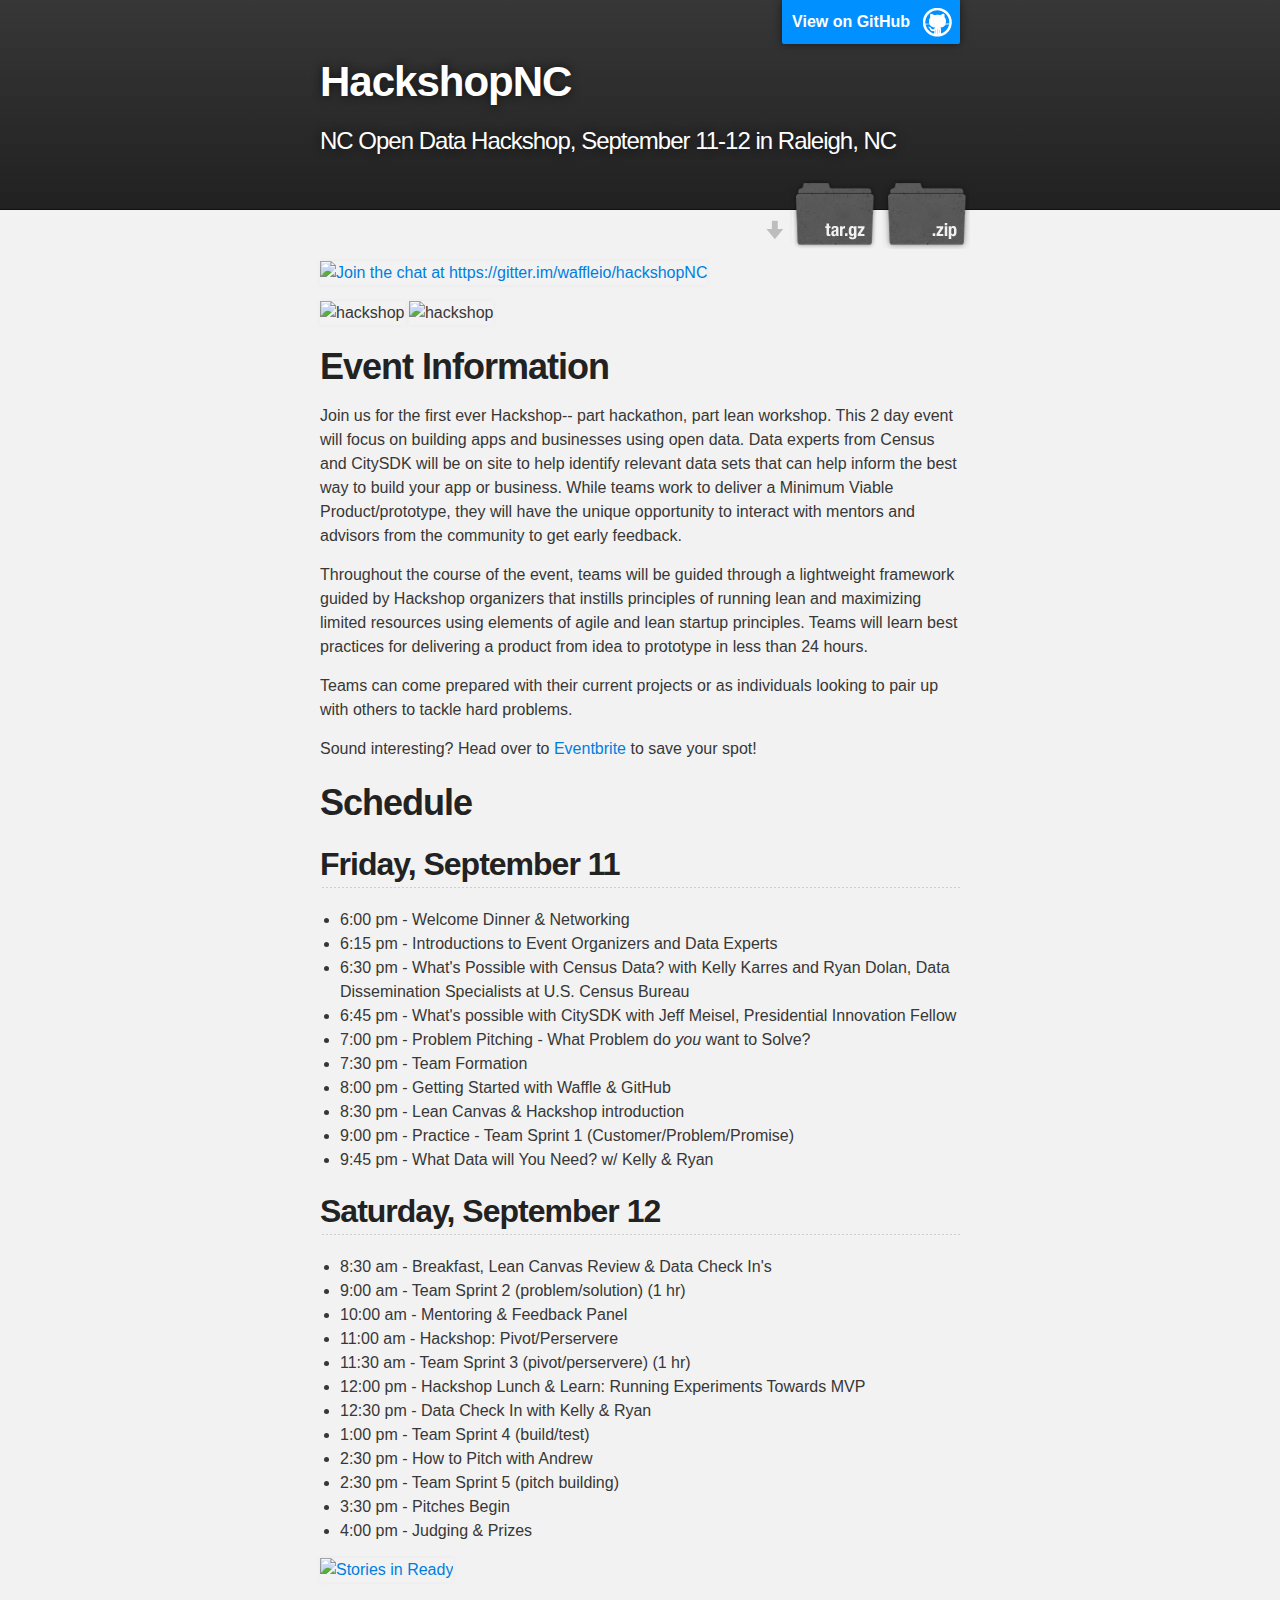
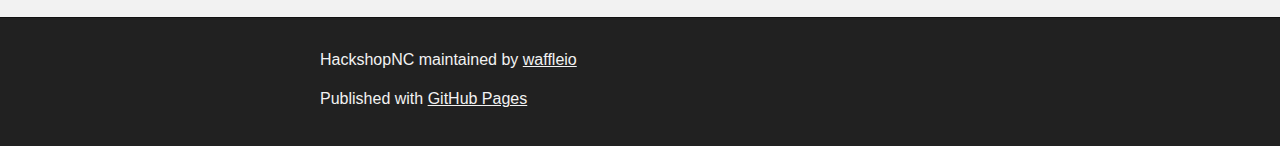
==== index.html @ d8700c45 "Create gh-pages branch via GitHub" ====
<!DOCTYPE html>
<html>

  <head>
    <meta charset='utf-8'>
    <meta http-equiv="X-UA-Compatible" content="chrome=1">
    <meta name="description" content="HackshopNC : NC Open Data Hackshop, September 11-12 in Raleigh, NC">

    <link rel="stylesheet" type="text/css" media="screen" href="stylesheets/stylesheet.css">

    <title>HackshopNC</title>
  </head>

  <body>

    <!-- HEADER -->
    <div id="header_wrap" class="outer">
        <header class="inner">
          <a id="forkme_banner" href="https://github.com/waffleio/hackshopNC">View on GitHub</a>

          <h1 id="project_title">HackshopNC</h1>
          <h2 id="project_tagline">NC Open Data Hackshop, September 11-12 in Raleigh, NC</h2>

            <section id="downloads">
              <a class="zip_download_link" href="https://github.com/waffleio/hackshopNC/zipball/master">Download this project as a .zip file</a>
              <a class="tar_download_link" href="https://github.com/waffleio/hackshopNC/tarball/master">Download this project as a tar.gz file</a>
            </section>
        </header>
    </div>

    <!-- MAIN CONTENT -->
    <div id="main_content_wrap" class="outer">
      <section id="main_content" class="inner">
        <p><a href="https://gitter.im/waffleio/hackshopNC?utm_source=badge&amp;utm_medium=badge&amp;utm_campaign=pr-badge&amp;utm_content=badge"><img src="https://badges.gitter.im/Join%20Chat.svg" alt="Join the chat at https://gitter.im/waffleio/hackshopNC"></a></p>

<p><img width="600" alt="hackshop" src="https://cloud.githubusercontent.com/assets/100216/9801425/fe527632-57e0-11e5-989d-dee3c6112881.png">
<img width="650" alt="hackshop" src="https://cloud.githubusercontent.com/assets/100216/9801337/75e35816-57e0-11e5-8cab-3d2ef3a8f750.png"></p>

<h1>
<a id="event-information" class="anchor" href="#event-information" aria-hidden="true"><span class="octicon octicon-link"></span></a>Event Information</h1>

<p>Join us for the first ever Hackshop-- part hackathon, part lean workshop. This 2 day event will focus on building apps and businesses using open data. Data experts from Census and CitySDK will be on site to help identify relevant data sets that can help inform the best way to build your app or business. While teams work to deliver a Minimum Viable Product/prototype, they will have the unique opportunity to interact with mentors and advisors from the community to get early feedback.</p>

<p>Throughout the course of the event, teams will be guided through a lightweight framework guided by Hackshop organizers that instills principles of running lean and maximizing limited resources using elements of agile and lean startup principles. Teams will learn best practices for delivering a product from idea to prototype in less than 24 hours.</p>

<p>Teams can come prepared with their current projects or as individuals looking to pair up with others to tackle hard problems.</p>

<p>Sound interesting? Head over to <a href="http://opendatahackshop.eventbrite.com">Eventbrite</a> to save your spot!</p>

<h1>
<a id="schedule" class="anchor" href="#schedule" aria-hidden="true"><span class="octicon octicon-link"></span></a>Schedule</h1>

<h2>
<a id="friday-september-11" class="anchor" href="#friday-september-11" aria-hidden="true"><span class="octicon octicon-link"></span></a>Friday, September 11</h2>

<ul>
<li>6:00 pm - Welcome Dinner &amp; Networking </li>
<li>6:15 pm - Introductions to Event Organizers and Data Experts </li>
<li>6:30 pm - What's Possible with Census Data? with Kelly Karres and Ryan Dolan, Data Dissemination Specialists at U.S. Census Bureau</li>
<li>6:45 pm - What's possible with CitySDK with Jeff Meisel, Presidential Innovation Fellow </li>
<li>7:00 pm - Problem Pitching - What Problem do <em>you</em> want to Solve? </li>
<li>7:30 pm - Team Formation </li>
<li>8:00 pm - Getting Started with Waffle &amp; GitHub </li>
<li>8:30 pm - Lean Canvas &amp; Hackshop introduction</li>
<li>9:00 pm - Practice - Team Sprint 1 (Customer/Problem/Promise) </li>
<li>9:45 pm - What Data will You Need? w/ Kelly &amp; Ryan</li>
</ul>

<h2>
<a id="saturday-september-12" class="anchor" href="#saturday-september-12" aria-hidden="true"><span class="octicon octicon-link"></span></a>Saturday, September 12</h2>

<ul>
<li>8:30 am - Breakfast, Lean Canvas Review &amp; Data Check In's</li>
<li>9:00 am - Team Sprint 2 (problem/solution) (1 hr) </li>
<li>10:00 am - Mentoring &amp; Feedback Panel</li>
<li>11:00 am - Hackshop: Pivot/Perservere</li>
<li>11:30 am - Team Sprint 3 (pivot/perservere) (1 hr)</li>
<li>12:00 pm - Hackshop Lunch &amp; Learn: Running Experiments Towards MVP</li>
<li>12:30 pm - Data Check In with Kelly &amp; Ryan</li>
<li>1:00 pm - Team Sprint 4 (build/test)<br>
</li>
<li>2:30 pm - How to Pitch with Andrew</li>
<li>2:30 pm - Team Sprint 5 (pitch building)</li>
<li>3:30 pm - Pitches Begin </li>
<li>4:00 pm - Judging &amp; Prizes </li>
</ul>

<p><a href="https://waffle.io/waffleio/hackshopNC"><img src="https://badge.waffle.io/waffleio/hackshopNC.png?label=ready&amp;title=Ready" alt="Stories in Ready"></a></p>
      </section>
    </div>

    <!-- FOOTER  -->
    <div id="footer_wrap" class="outer">
      <footer class="inner">
        <p class="copyright">HackshopNC maintained by <a href="https://github.com/waffleio">waffleio</a></p>
        <p>Published with <a href="https://pages.github.com">GitHub Pages</a></p>
      </footer>
    </div>

              <script type="text/javascript">
            var gaJsHost = (("https:" == document.location.protocol) ? "https://ssl." : "http://www.");
            document.write(unescape("%3Cscript src='" + gaJsHost + "google-analytics.com/ga.js' type='text/javascript'%3E%3C/script%3E"));
          </script>
          <script type="text/javascript">
            try {
              var pageTracker = _gat._getTracker("UA-67361593-1");
            pageTracker._trackPageview();
            } catch(err) {}
          </script>


  </body>
</html>
---- stylesheets/stylesheet.css ----
/*******************************************************************************
Slate Theme for GitHub Pages
by Jason Costello, @jsncostello
*******************************************************************************/

@import url(github-light.css);

/*******************************************************************************
MeyerWeb Reset
*******************************************************************************/

html, body, div, span, applet, object, iframe,
h1, h2, h3, h4, h5, h6, p, blockquote, pre,
a, abbr, acronym, address, big, cite, code,
del, dfn, em, img, ins, kbd, q, s, samp,
small, strike, strong, sub, sup, tt, var,
b, u, i, center,
dl, dt, dd, ol, ul, li,
fieldset, form, label, legend,
table, caption, tbody, tfoot, thead, tr, th, td,
article, aside, canvas, details, embed,
figure, figcaption, footer, header, hgroup,
menu, nav, output, ruby, section, summary,
time, mark, audio, video {
  margin: 0;
  padding: 0;
  border: 0;
  font: inherit;
  vertical-align: baseline;
}

/* HTML5 display-role reset for older browsers */
article, aside, details, figcaption, figure,
footer, header, hgroup, menu, nav, section {
  display: block;
}

ol, ul {
  list-style: none;
}

table {
  border-collapse: collapse;
  border-spacing: 0;
}

/*******************************************************************************
Theme Styles
*******************************************************************************/

body {
  box-sizing: border-box;
  color:#373737;
  background: #212121;
  font-size: 16px;
  font-family: 'Myriad Pro', Calibri, Helvetica, Arial, sans-serif;
  line-height: 1.5;
  -webkit-font-smoothing: antialiased;
}

h1, h2, h3, h4, h5, h6 {
  margin: 10px 0;
  font-weight: 700;
  color:#222222;
  font-family: 'Lucida Grande', 'Calibri', Helvetica, Arial, sans-serif;
  letter-spacing: -1px;
}

h1 {
  font-size: 36px;
  font-weight: 700;
}

h2 {
  padding-bottom: 10px;
  font-size: 32px;
  background: url('../images/bg_hr.png') repeat-x bottom;
}

h3 {
  font-size: 24px;
}

h4 {
  font-size: 21px;
}

h5 {
  font-size: 18px;
}

h6 {
  font-size: 16px;
}

p {
  margin: 10px 0 15px 0;
}

footer p {
  color: #f2f2f2;
}

a {
  text-decoration: none;
  color: #007edf;
  text-shadow: none;

  transition: color 0.5s ease;
  transition: text-shadow 0.5s ease;
  -webkit-transition: color 0.5s ease;
  -webkit-transition: text-shadow 0.5s ease;
  -moz-transition: color 0.5s ease;
  -moz-transition: text-shadow 0.5s ease;
  -o-transition: color 0.5s ease;
  -o-transition: text-shadow 0.5s ease;
  -ms-transition: color 0.5s ease;
  -ms-transition: text-shadow 0.5s ease;
}

a:hover, a:focus {text-decoration: underline;}

footer a {
  color: #F2F2F2;
  text-decoration: underline;
}

em {
  font-style: italic;
}

strong {
  font-weight: bold;
}

img {
  position: relative;
  margin: 0 auto;
  max-width: 739px;
  padding: 5px;
  margin: 10px 0 10px 0;
  border: 1px solid #ebebeb;

  box-shadow: 0 0 5px #ebebeb;
  -webkit-box-shadow: 0 0 5px #ebebeb;
  -moz-box-shadow: 0 0 5px #ebebeb;
  -o-box-shadow: 0 0 5px #ebebeb;
  -ms-box-shadow: 0 0 5px #ebebeb;
}

p img {
  display: inline;
  margin: 0;
  padding: 0;
  vertical-align: middle;
  text-align: center;
  border: none;
}

pre, code {
  width: 100%;
  color: #222;
  background-color: #fff;

  font-family: Monaco, "Bitstream Vera Sans Mono", "Lucida Console", Terminal, monospace;
  font-size: 14px;

  border-radius: 2px;
  -moz-border-radius: 2px;
  -webkit-border-radius: 2px;
}

pre {
  width: 100%;
  padding: 10px;
  box-shadow: 0 0 10px rgba(0,0,0,.1);
  overflow: auto;
}

code {
  padding: 3px;
  margin: 0 3px;
  box-shadow: 0 0 10px rgba(0,0,0,.1);
}

pre code {
  display: block;
  box-shadow: none;
}

blockquote {
  color: #666;
  margin-bottom: 20px;
  padding: 0 0 0 20px;
  border-left: 3px solid #bbb;
}


ul, ol, dl {
  margin-bottom: 15px
}

ul {
  list-style-position: inside;
  list-style: disc;
  padding-left: 20px;
}

ol {
  list-style-position: inside;
  list-style: decimal;
  padding-left: 20px;
}

dl dt {
  font-weight: bold;
}

dl dd {
  padding-left: 20px;
  font-style: italic;
}

dl p {
  padding-left: 20px;
  font-style: italic;
}

hr {
  height: 1px;
  margin-bottom: 5px;
  border: none;
  background: url('../images/bg_hr.png') repeat-x center;
}

table {
  border: 1px solid #373737;
  margin-bottom: 20px;
  text-align: left;
 }

th {
  font-family: 'Lucida Grande', 'Helvetica Neue', Helvetica, Arial, sans-serif;
  padding: 10px;
  background: #373737;
  color: #fff;
 }

td {
  padding: 10px;
  border: 1px solid #373737;
 }

form {
  background: #f2f2f2;
  padding: 20px;
}

/*******************************************************************************
Full-Width Styles
*******************************************************************************/

.outer {
  width: 100%;
}

.inner {
  position: relative;
  max-width: 640px;
  padding: 20px 10px;
  margin: 0 auto;
}

#forkme_banner {
  display: block;
  position: absolute;
  top:0;
  right: 10px;
  z-index: 10;
  padding: 10px 50px 10px 10px;
  color: #fff;
  background: url('../images/blacktocat.png') #0090ff no-repeat 95% 50%;
  font-weight: 700;
  box-shadow: 0 0 10px rgba(0,0,0,.5);
  border-bottom-left-radius: 2px;
  border-bottom-right-radius: 2px;
}

#header_wrap {
  background: #212121;
  background: -moz-linear-gradient(top, #373737, #212121);
  background: -webkit-linear-gradient(top, #373737, #212121);
  background: -ms-linear-gradient(top, #373737, #212121);
  background: -o-linear-gradient(top, #373737, #212121);
  background: linear-gradient(top, #373737, #212121);
}

#header_wrap .inner {
  padding: 50px 10px 30px 10px;
}

#project_title {
  margin: 0;
  color: #fff;
  font-size: 42px;
  font-weight: 700;
  text-shadow: #111 0px 0px 10px;
}

#project_tagline {
  color: #fff;
  font-size: 24px;
  font-weight: 300;
  background: none;
  text-shadow: #111 0px 0px 10px;
}

#downloads {
  position: absolute;
  width: 210px;
  z-index: 10;
  bottom: -40px;
  right: 0;
  height: 70px;
  background: url('../images/icon_download.png') no-repeat 0% 90%;
}

.zip_download_link {
  display: block;
  float: right;
  width: 90px;
  height:70px;
  text-indent: -5000px;
  overflow: hidden;
  background: url(../images/sprite_download.png) no-repeat bottom left;
}

.tar_download_link {
  display: block;
  float: right;
  width: 90px;
  height:70px;
  text-indent: -5000px;
  overflow: hidden;
  background: url(../images/sprite_download.png) no-repeat bottom right;
  margin-left: 10px;
}

.zip_download_link:hover {
  background: url(../images/sprite_download.png) no-repeat top left;
}

.tar_download_link:hover {
  background: url(../images/sprite_download.png) no-repeat top right;
}

#main_content_wrap {
  background: #f2f2f2;
  border-top: 1px solid #111;
  border-bottom: 1px solid #111;
}

#main_content {
  padding-top: 40px;
}

#footer_wrap {
  background: #212121;
}



/*******************************************************************************
Small Device Styles
*******************************************************************************/

@media screen and (max-width: 480px) {
  body {
    font-size:14px;
  }

  #downloads {
    display: none;
  }

  .inner {
    min-width: 320px;
    max-width: 480px;
  }

  #project_title {
  font-size: 32px;
  }

  h1 {
    font-size: 28px;
  }

  h2 {
    font-size: 24px;
  }

  h3 {
    font-size: 21px;
  }

  h4 {
    font-size: 18px;
  }

  h5 {
    font-size: 14px;
  }

  h6 {
    font-size: 12px;
  }

  code, pre {
    min-width: 320px;
    max-width: 480px;
    font-size: 11px;
  }

}
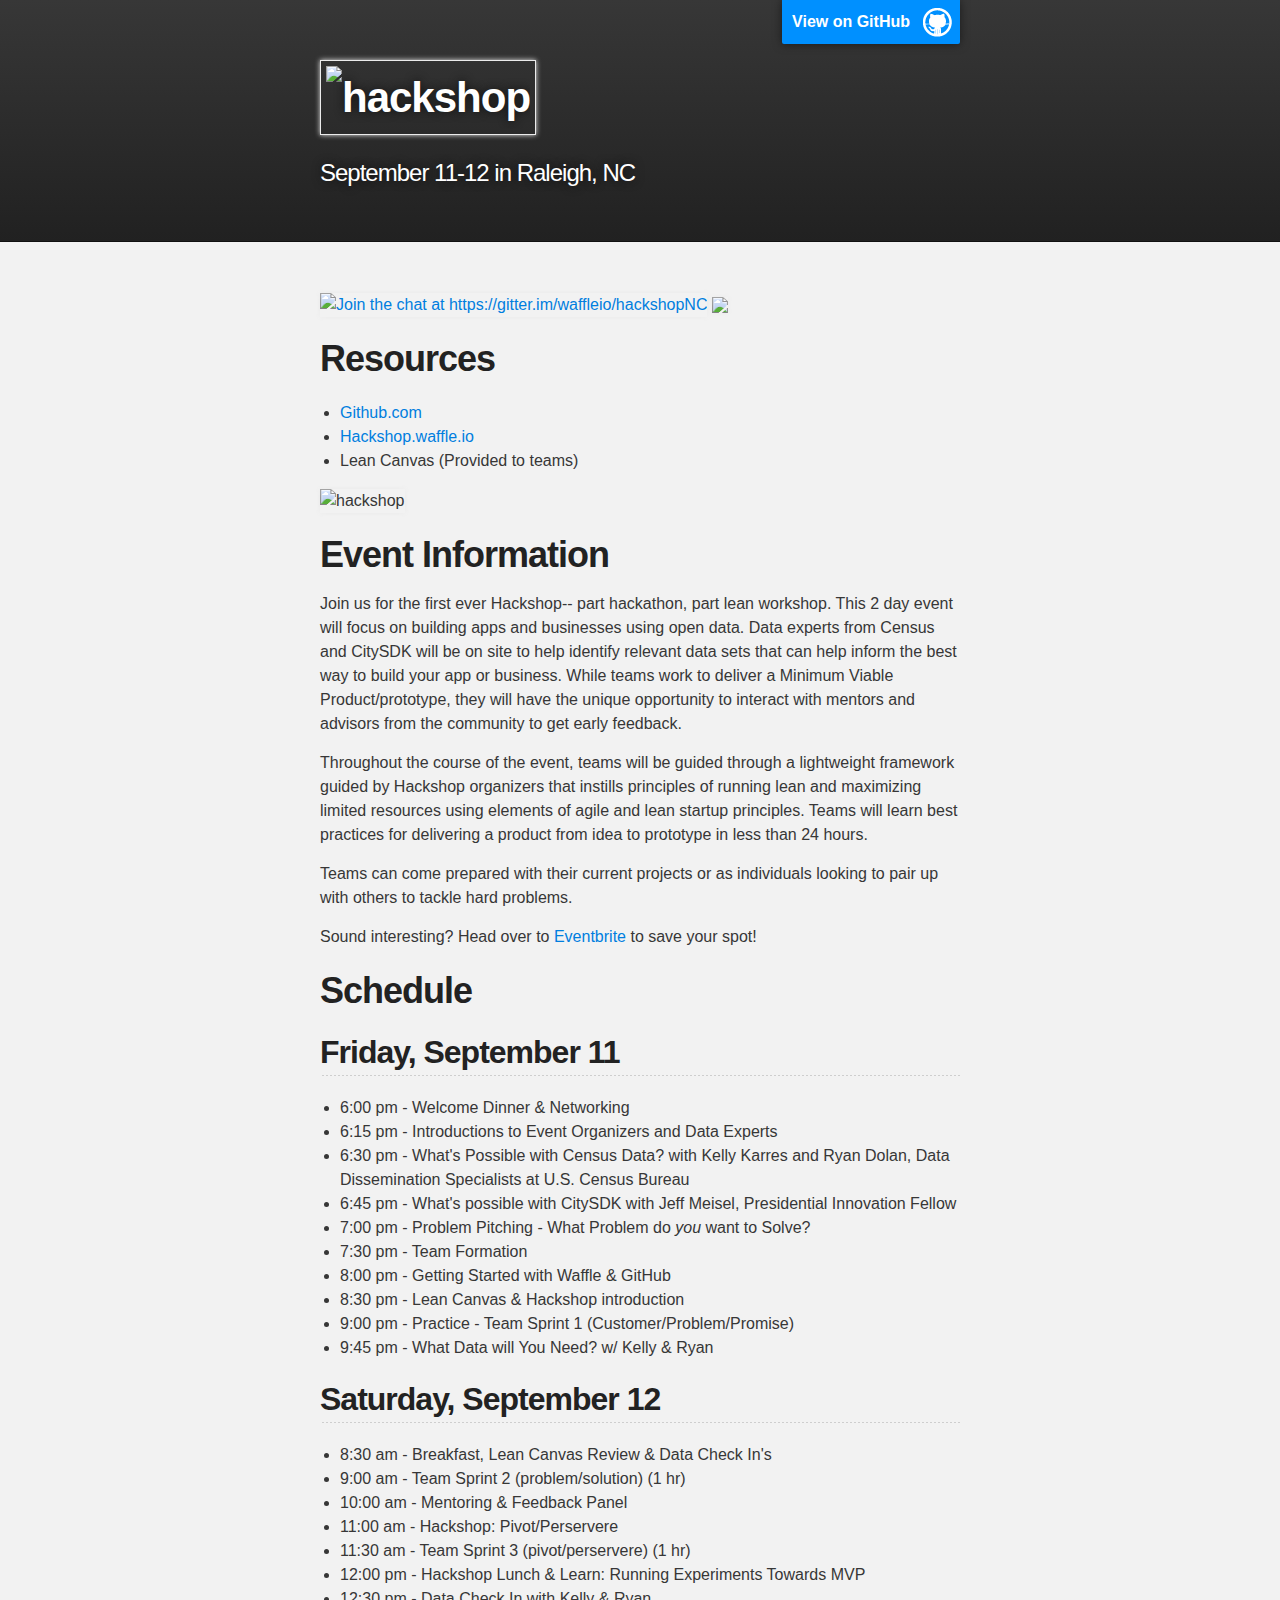
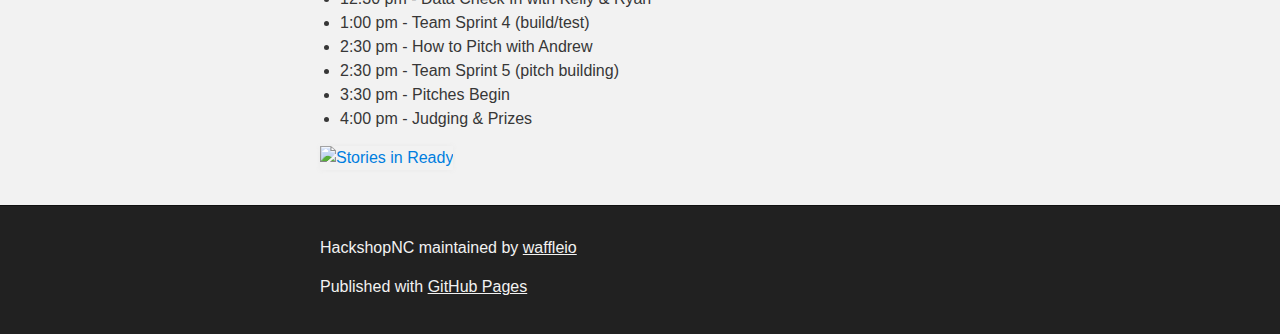
==== commit d174d43d: "Update index.html" ====
--- a/index.html
+++ b/index.html
@@ -8,7 +8,7 @@
 
     <link rel="stylesheet" type="text/css" media="screen" href="stylesheets/stylesheet.css">
 
-    <title>HackshopNC</title>
+    <title>NC Open Data Hackshop></title>
   </head>
 
   <body>
@@ -18,22 +18,29 @@
         <header class="inner">
           <a id="forkme_banner" href="https://github.com/waffleio/hackshopNC">View on GitHub</a>
 
-          <h1 id="project_title">HackshopNC</h1>
-          <h2 id="project_tagline">NC Open Data Hackshop, September 11-12 in Raleigh, NC</h2>
+          <h1 id="project_title"><img width="600" border="0" alt="hackshop" src="https://cloud.githubusercontent.com/assets/100216/9801730/e1c05406-57e2-11e5-82e7-729833b0c4ba.png"></h1>
+          <h2 id="project_tagline">September 11-12 in Raleigh, NC</h2>
 
-            <section id="downloads">
-              <a class="zip_download_link" href="https://github.com/waffleio/hackshopNC/zipball/master">Download this project as a .zip file</a>
-              <a class="tar_download_link" href="https://github.com/waffleio/hackshopNC/tarball/master">Download this project as a tar.gz file</a>
-            </section>
+           
         </header>
     </div>
 
     <!-- MAIN CONTENT -->
     <div id="main_content_wrap" class="outer">
       <section id="main_content" class="inner">
-        <p><a href="https://gitter.im/waffleio/hackshopNC?utm_source=badge&amp;utm_medium=badge&amp;utm_campaign=pr-badge&amp;utm_content=badge"><img src="https://badges.gitter.im/Join%20Chat.svg" alt="Join the chat at https://gitter.im/waffleio/hackshopNC"></a></p>
-
-<p><img width="600" alt="hackshop" src="https://cloud.githubusercontent.com/assets/100216/9801425/fe527632-57e0-11e5-989d-dee3c6112881.png">
+        <p><a href="https://gitter.im/waffleio/hackshopNC?utm_source=badge&amp;utm_medium=badge&amp;utm_campaign=pr-badge&amp;utm_content=badge"><img src="https://badges.gitter.im/Join%20Chat.svg" alt="Join the chat at https://gitter.im/waffleio/hackshopNC"></a>  
+        <a href="https://twitter.com/hackshopio"><img height="45" src="https://cloud.githubusercontent.com/assets/100216/9801952/95b94ff2-57e4-11e5-9bbd-ac6edff00005.png"></a></a></a></p>
+<h1>
+<a id="resources" class="anchor" href="#resources" aria-hidden="true"><span class="octicon octicon-link"></span></a>Resources</h1>
+<p>
+  <ul>
+    <li><a href="http://github.com">Github.com</a></li>
+    <li><a href="http://hackshop.waffle.io">Hackshop.waffle.io</a></li>
+    <li>Lean Canvas (Provided to teams)</li>
+</ul>
+  
+</p>
+<p>
 <img width="650" alt="hackshop" src="https://cloud.githubusercontent.com/assets/100216/9801337/75e35816-57e0-11e5-8cab-3d2ef3a8f750.png"></p>
 
 <h1>
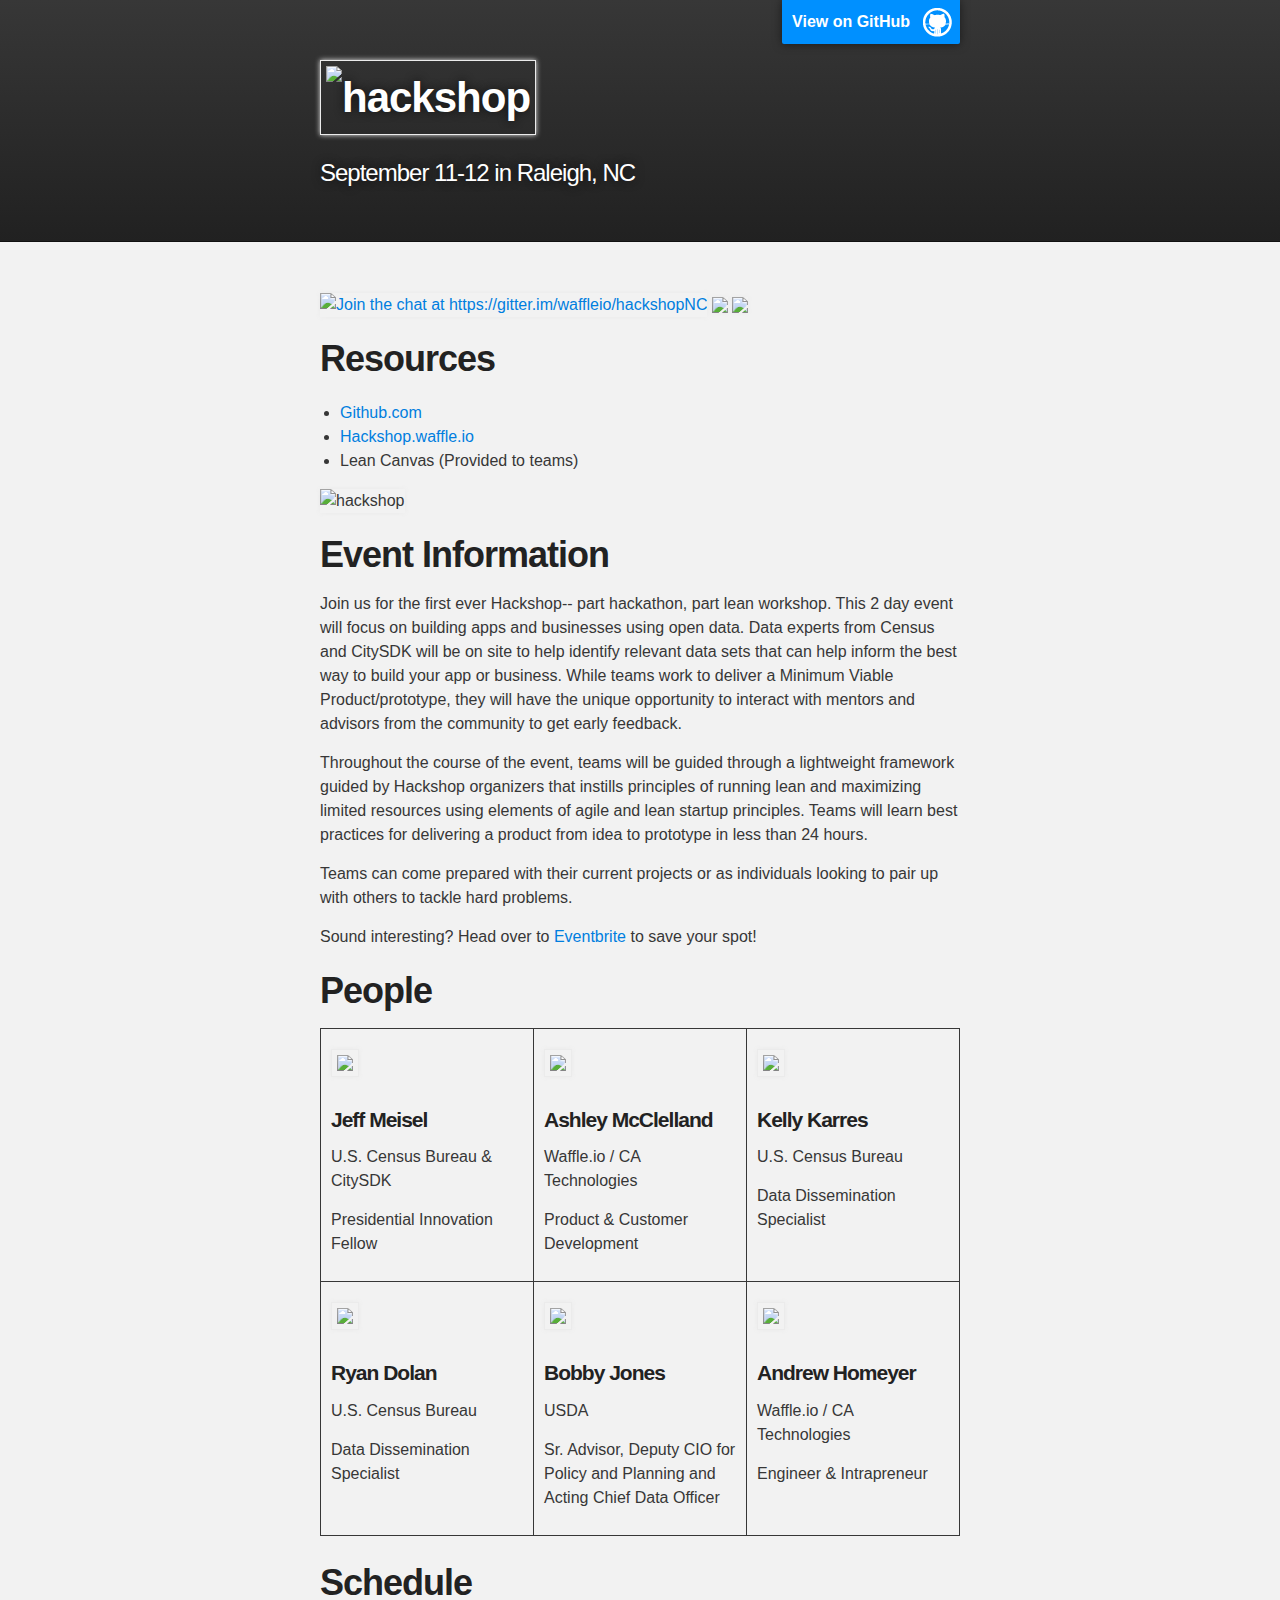
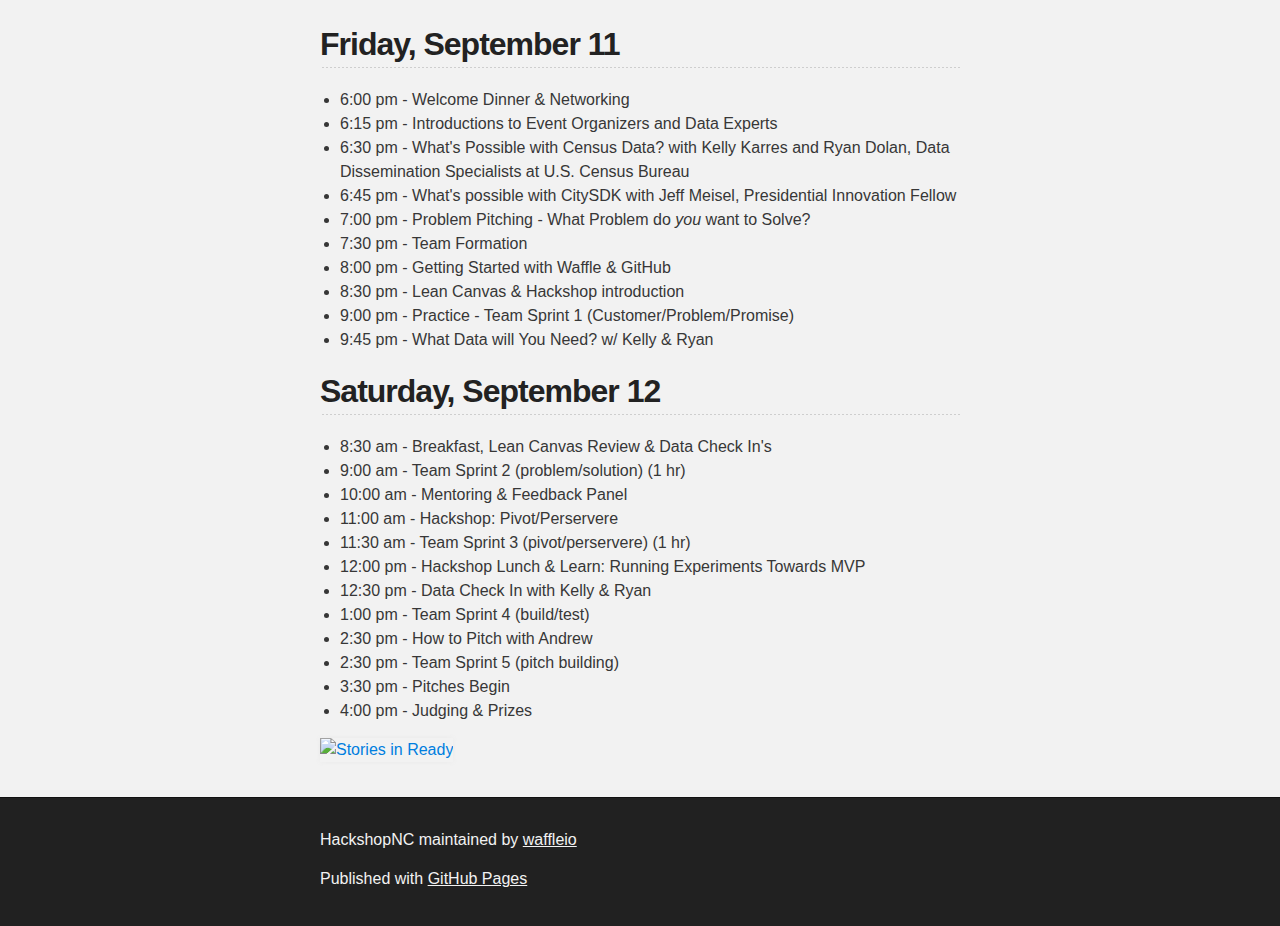
==== commit a04b39d6: "Merge branch 'gh-pages' of https://github.com/waffleio/hackshopNC into gh-pages" ====
--- a/index.html
+++ b/index.html
@@ -29,7 +29,9 @@
     <div id="main_content_wrap" class="outer">
       <section id="main_content" class="inner">
         <p><a href="https://gitter.im/waffleio/hackshopNC?utm_source=badge&amp;utm_medium=badge&amp;utm_campaign=pr-badge&amp;utm_content=badge"><img src="https://badges.gitter.im/Join%20Chat.svg" alt="Join the chat at https://gitter.im/waffleio/hackshopNC"></a>  
-        <a href="https://twitter.com/hackshopio"><img height="45" src="https://cloud.githubusercontent.com/assets/100216/9801952/95b94ff2-57e4-11e5-9bbd-ac6edff00005.png"></a></a></a></p>
+        <a href="http://twitter.com/hackshopio"><img height="45" src="https://cloud.githubusercontent.com/assets/100216/9803074/3baa46e8-57ed-11e5-8d9a-28250eeece3d.png"></a>
+        <a href="https://twitter.com/intent/tweet?text=%23hackshopNC"><img height="45" src="https://cloud.githubusercontent.com/assets/100216/9803068/38e54764-57ed-11e5-8175-56542d771cdb.png"></a>
+        </p>
 <h1>
 <a id="resources" class="anchor" href="#resources" aria-hidden="true"><span class="octicon octicon-link"></span></a>Resources</h1>
 <p>
@@ -53,6 +55,51 @@
 <p>Teams can come prepared with their current projects or as individuals looking to pair up with others to tackle hard problems.</p>
 
 <p>Sound interesting? Head over to <a href="http://opendatahackshop.eventbrite.com">Eventbrite</a> to save your spot!</p>
+
+<h1>
+<a id="people" class="anchor" href="#people" aria-hidden="true"><span class="octicon octicon-link"></span></a>People</h1>
+<table class="people-profiles">
+  <tr>
+    <td style="width: 33%">
+      <img src="images/jeff.jpeg"/>
+      <h4>Jeff Meisel</h4>
+      <p>U.S. Census Bureau & CitySDK</p>
+      <p>Presidential Innovation Fellow</p>
+    </td>
+    <td style="width: 33%">
+      <img src="images/ashley.jpeg"/>
+       <h4>Ashley McClelland</h4>
+      <p>Waffle.io / CA Technologies</p>
+      <p>Product & Customer Development</p>
+    </td>
+    <td style="width: 33%">
+      <img src="images/kelly.jpeg"/>
+       <h4>Kelly Karres</h4>
+      <p>U.S. Census Bureau</p>
+      <p>Data Dissemination Specialist</p>
+    </td>
+  </tr>
+  <tr>
+    <td style="width: 33%">
+      <img src="images/ryan.jpg"/>
+       <h4>Ryan Dolan</h4>
+      <p>U.S. Census Bureau</p>
+      <p>Data Dissemination Specialist</p>
+    </td>
+    <td style="width: 33%">
+      <img src="images/bobby.jpg"/>
+       <h4>Bobby Jones</h4>
+      <p>USDA</p>
+      <p>Sr. Advisor, Deputy CIO for Policy and Planning and Acting Chief Data Officer </p>
+    </td>
+    <td style="width: 33%">
+      <img src="images/andrew.jpg"/>
+       <h4>Andrew Homeyer</h4>
+       <p>Waffle.io / CA Technologies</p>
+      <p>Engineer & Intrapreneur</p>
+    </td>
+  </tr>
+</table>
 
 <h1>
 <a id="schedule" class="anchor" href="#schedule" aria-hidden="true"><span class="octicon octicon-link"></span></a>Schedule</h1>
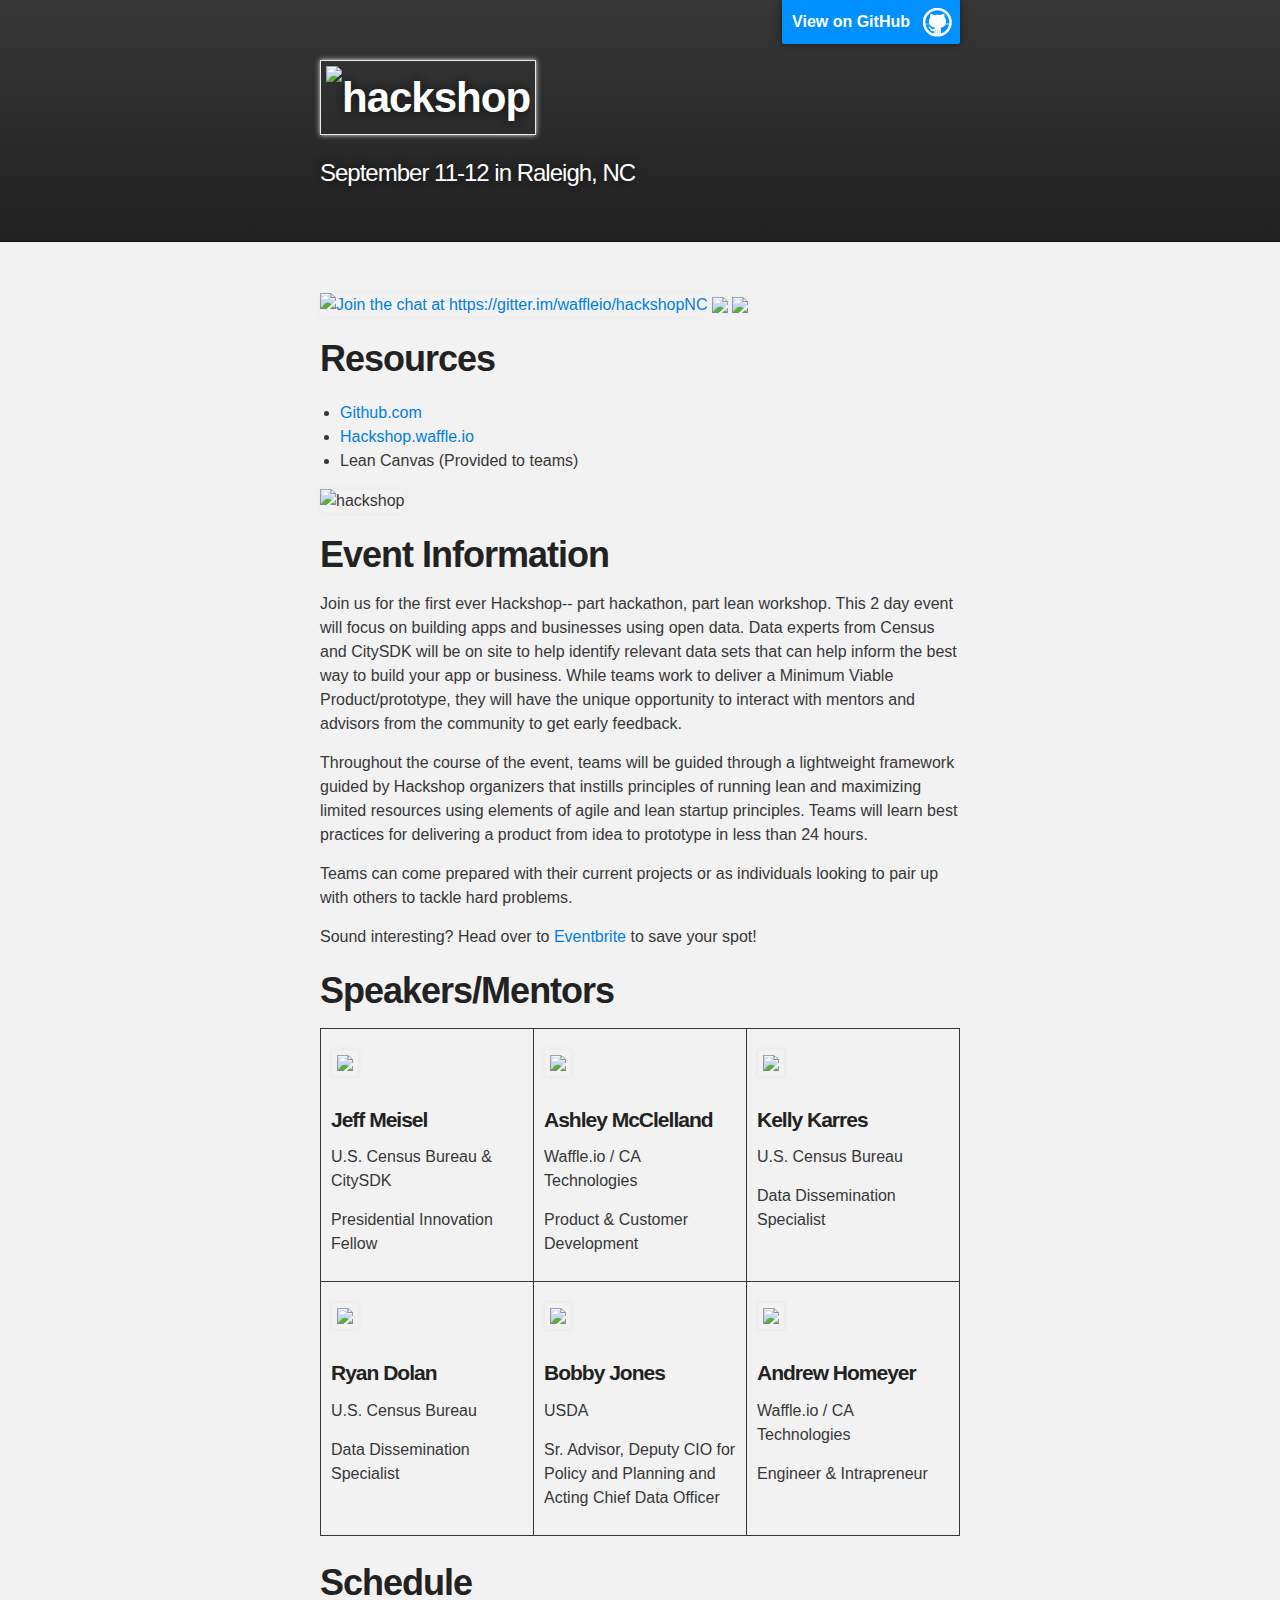
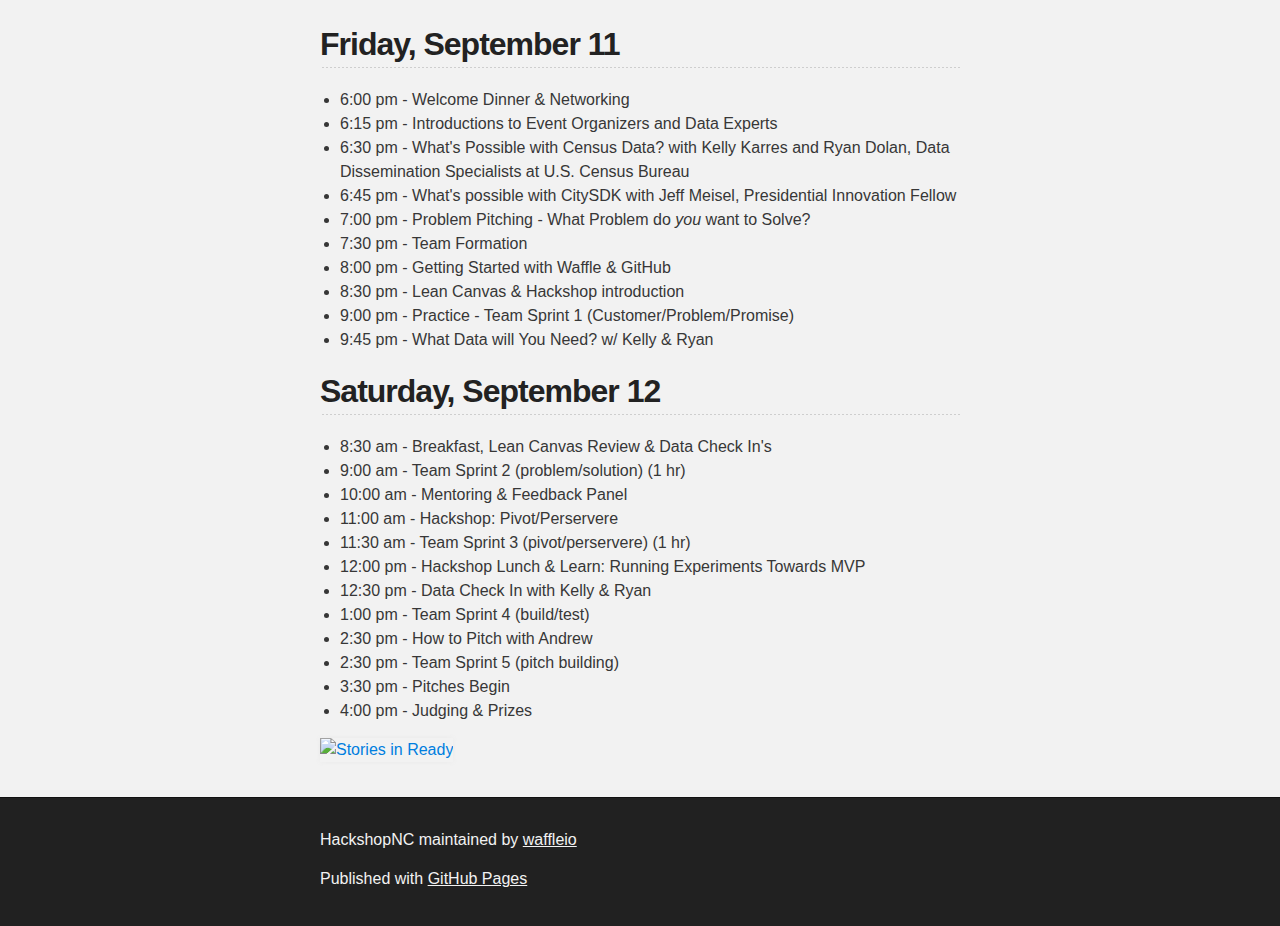
==== commit 740fcc5f: "Update index.html" ====
--- a/index.html
+++ b/index.html
@@ -29,8 +29,8 @@
     <div id="main_content_wrap" class="outer">
       <section id="main_content" class="inner">
         <p><a href="https://gitter.im/waffleio/hackshopNC?utm_source=badge&amp;utm_medium=badge&amp;utm_campaign=pr-badge&amp;utm_content=badge"><img src="https://badges.gitter.im/Join%20Chat.svg" alt="Join the chat at https://gitter.im/waffleio/hackshopNC"></a>  
-        <a href="http://twitter.com/hackshopio"><img height="45" src="https://cloud.githubusercontent.com/assets/100216/9803074/3baa46e8-57ed-11e5-8d9a-28250eeece3d.png"></a>
-        <a href="https://twitter.com/intent/tweet?text=%23hackshopNC"><img height="45" src="https://cloud.githubusercontent.com/assets/100216/9803068/38e54764-57ed-11e5-8175-56542d771cdb.png"></a>
+        <a href="http://twitter.com/hackshopio"><img height="45" src="https://cloud.githubusercontent.com/assets/100216/9803205/5084f9c2-57ee-11e5-84b4-9bea1eee1778.png"></a>
+        <a href="https://twitter.com/intent/tweet?text=%23hackshopNC"><img height="45" src="https://cloud.githubusercontent.com/assets/100216/9803210/540f6a8c-57ee-11e5-9a09-22a1af8ba65b.png"></a>
         </p>
 <h1>
 <a id="resources" class="anchor" href="#resources" aria-hidden="true"><span class="octicon octicon-link"></span></a>Resources</h1>
@@ -57,7 +57,7 @@
 <p>Sound interesting? Head over to <a href="http://opendatahackshop.eventbrite.com">Eventbrite</a> to save your spot!</p>
 
 <h1>
-<a id="people" class="anchor" href="#people" aria-hidden="true"><span class="octicon octicon-link"></span></a>People</h1>
+<a id="people" class="anchor" href="#people" aria-hidden="true"><span class="octicon octicon-link"></span></a>Speakers/Mentors</h1>
 <table class="people-profiles">
   <tr>
     <td style="width: 33%">
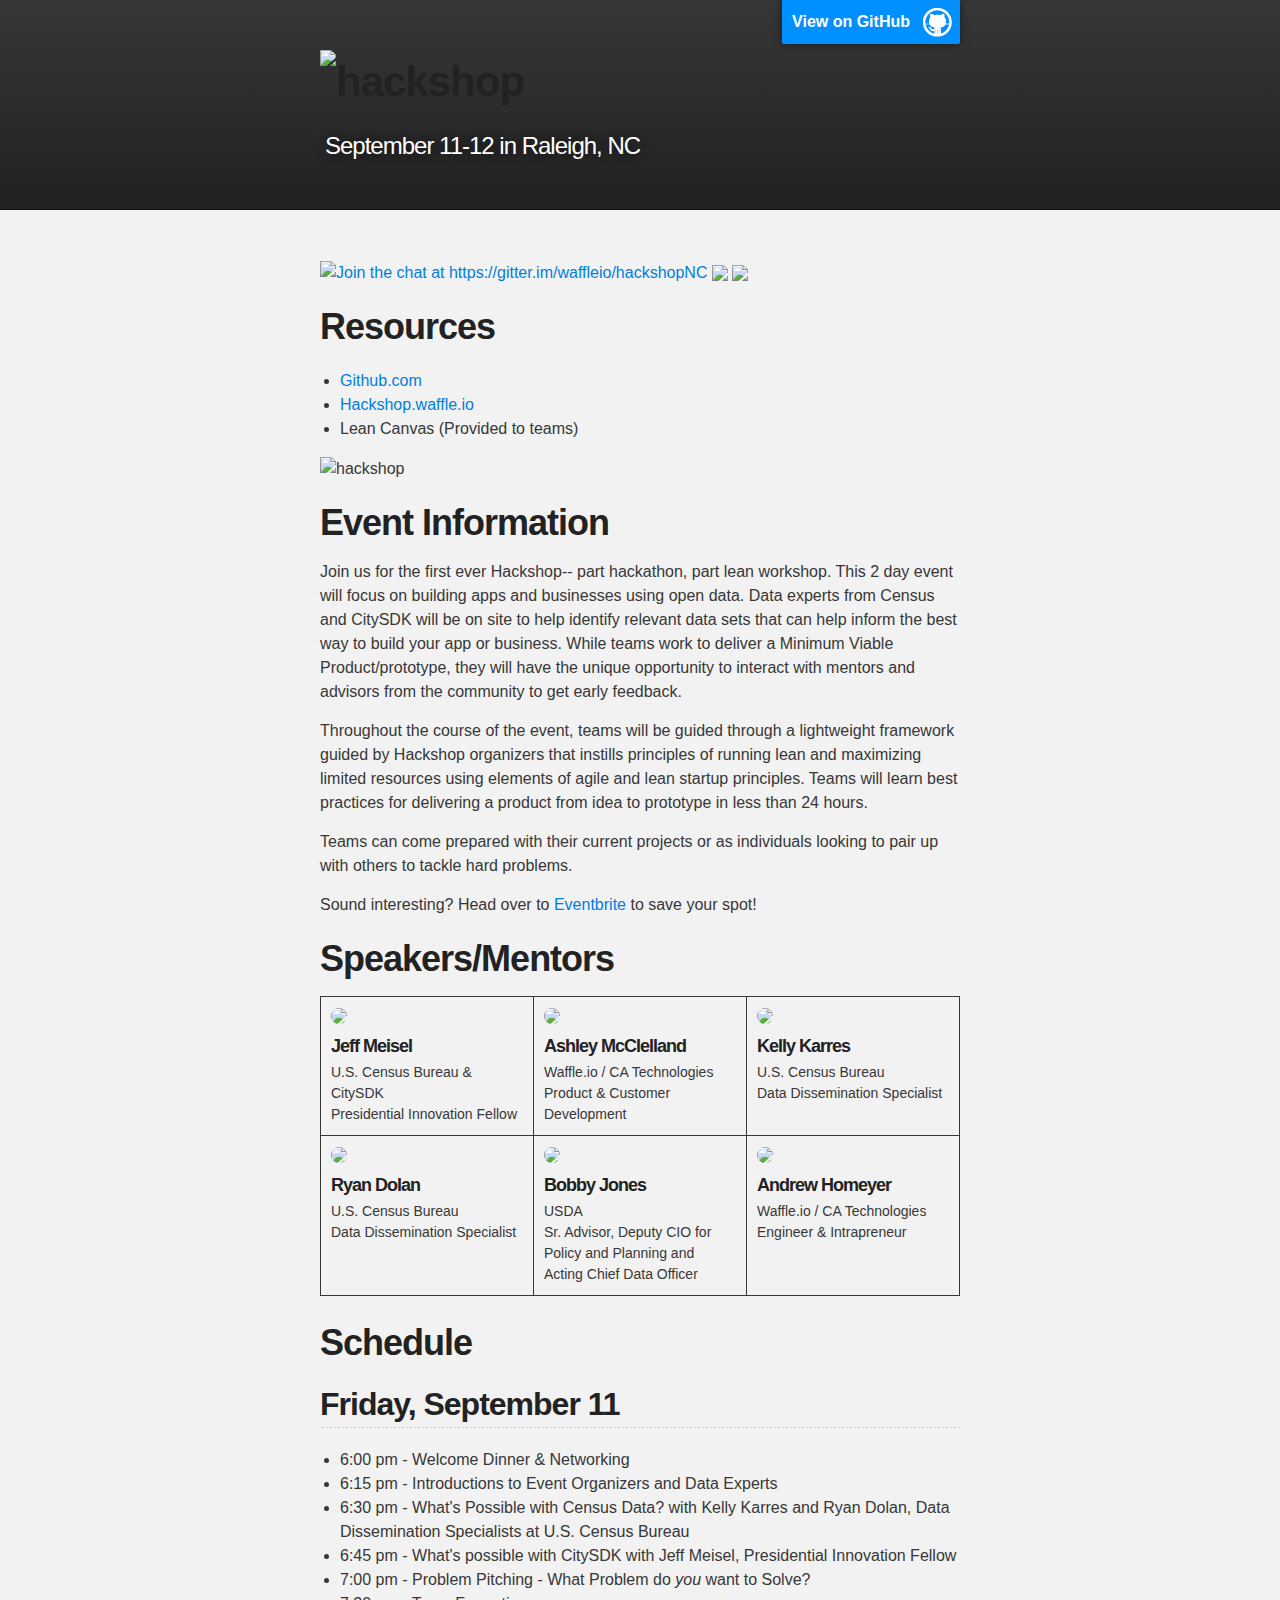
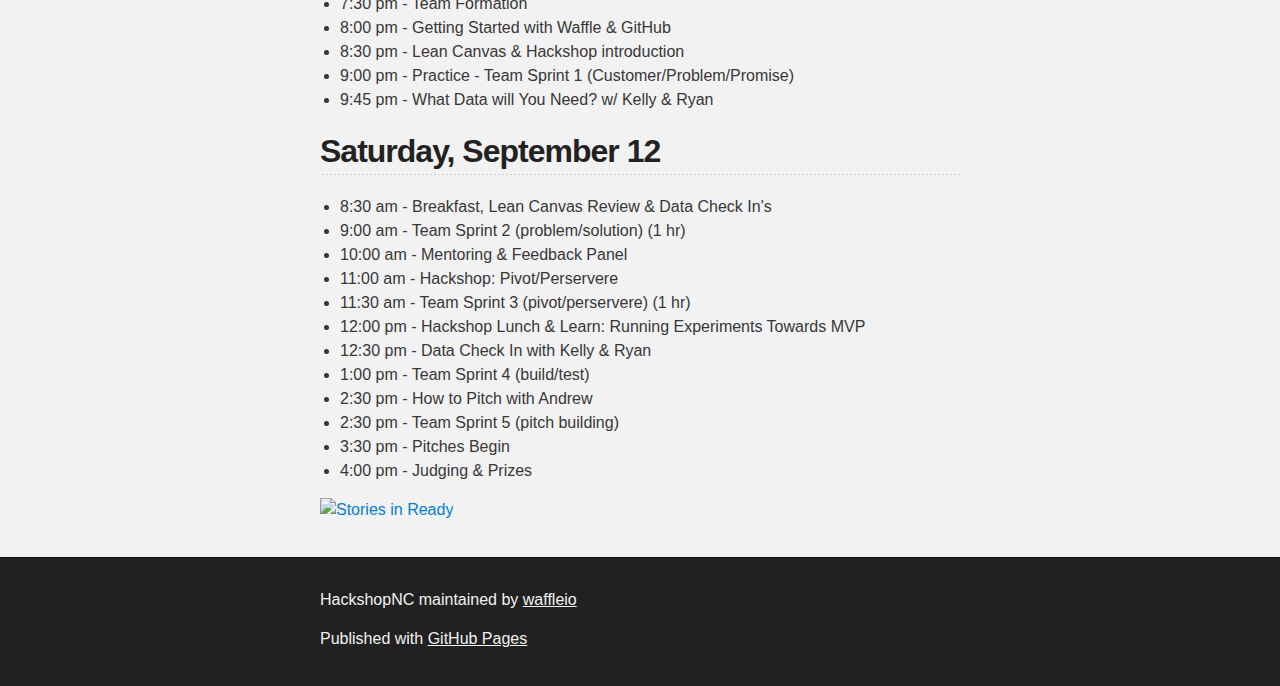
==== commit 6dd266d3: "Update index.html" ====
--- a/index.html
+++ b/index.html
@@ -18,7 +18,7 @@
         <header class="inner">
           <a id="forkme_banner" href="https://github.com/waffleio/hackshopNC">View on GitHub</a>
 
-          <h1 id="project_title"><img width="600" border="0" alt="hackshop" src="https://cloud.githubusercontent.com/assets/100216/9801730/e1c05406-57e2-11e5-82e7-729833b0c4ba.png"></h1>
+          <h1 id="project_title"><img width="600" border="0" alt="hackshop" src="https://cloud.githubusercontent.com/assets/100216/9806476/cac548ee-5812-11e5-8dc8-3fe94f8b1603.png"></h1>
           <h2 id="project_tagline">September 11-12 in Raleigh, NC</h2>
 
            
@@ -29,8 +29,8 @@
     <div id="main_content_wrap" class="outer">
       <section id="main_content" class="inner">
         <p><a href="https://gitter.im/waffleio/hackshopNC?utm_source=badge&amp;utm_medium=badge&amp;utm_campaign=pr-badge&amp;utm_content=badge"><img src="https://badges.gitter.im/Join%20Chat.svg" alt="Join the chat at https://gitter.im/waffleio/hackshopNC"></a>  
-        <a href="http://twitter.com/hackshopio"><img height="45" src="https://cloud.githubusercontent.com/assets/100216/9803205/5084f9c2-57ee-11e5-84b4-9bea1eee1778.png"></a>
-        <a href="https://twitter.com/intent/tweet?text=%23hackshopNC"><img height="45" src="https://cloud.githubusercontent.com/assets/100216/9803210/540f6a8c-57ee-11e5-9a09-22a1af8ba65b.png"></a>
+        <a href="http://twitter.com/hackshopio"><img src="https://cloud.githubusercontent.com/assets/100216/9803205/5084f9c2-57ee-11e5-84b4-9bea1eee1778.png"></a>
+        <a href="https://twitter.com/intent/tweet?text=%23hackshopNC"><img src="https://cloud.githubusercontent.com/assets/100216/9803514/4b26cfde-57f1-11e5-8730-ae3c8cdbcad8.png"></a>
         </p>
 <h1>
 <a id="resources" class="anchor" href="#resources" aria-hidden="true"><span class="octicon octicon-link"></span></a>Resources</h1>
--- a/stylesheets/stylesheet.css
+++ b/stylesheets/stylesheet.css
@@ -136,16 +136,8 @@
 img {
   position: relative;
   margin: 0 auto;
-  max-width: 739px;
-  padding: 5px;
-  margin: 10px 0 10px 0;
-  border: 1px solid #ebebeb;
-
-  box-shadow: 0 0 5px #ebebeb;
-  -webkit-box-shadow: 0 0 5px #ebebeb;
-  -moz-box-shadow: 0 0 5px #ebebeb;
-  -o-box-shadow: 0 0 5px #ebebeb;
-  -ms-box-shadow: 0 0 5px #ebebeb;
+  max-width: 7009px;
+  padding: 0px;
 }
 
 p img {
@@ -301,10 +293,8 @@
 
 #project_title {
   margin: 0;
-  color: #fff;
   font-size: 42px;
   font-weight: 700;
-  text-shadow: #111 0px 0px 10px;
 }
 
 #project_tagline {
@@ -312,6 +302,7 @@
   font-size: 24px;
   font-weight: 300;
   background: none;
+  padding: 5px;
   text-shadow: #111 0px 0px 10px;
 }
 
@@ -368,6 +359,21 @@
   background: #212121;
 }
 
+.people-profiles img {
+  border-radius: 50%;
+  width: 160px;
+}
+
+.people-profiles h4 {
+  font-size: 18px;
+  margin: 2px 0;
+}
+
+.people-profiles p {
+  margin: 0;
+  font-size: 14px;
+}
+
 
 
 /*******************************************************************************
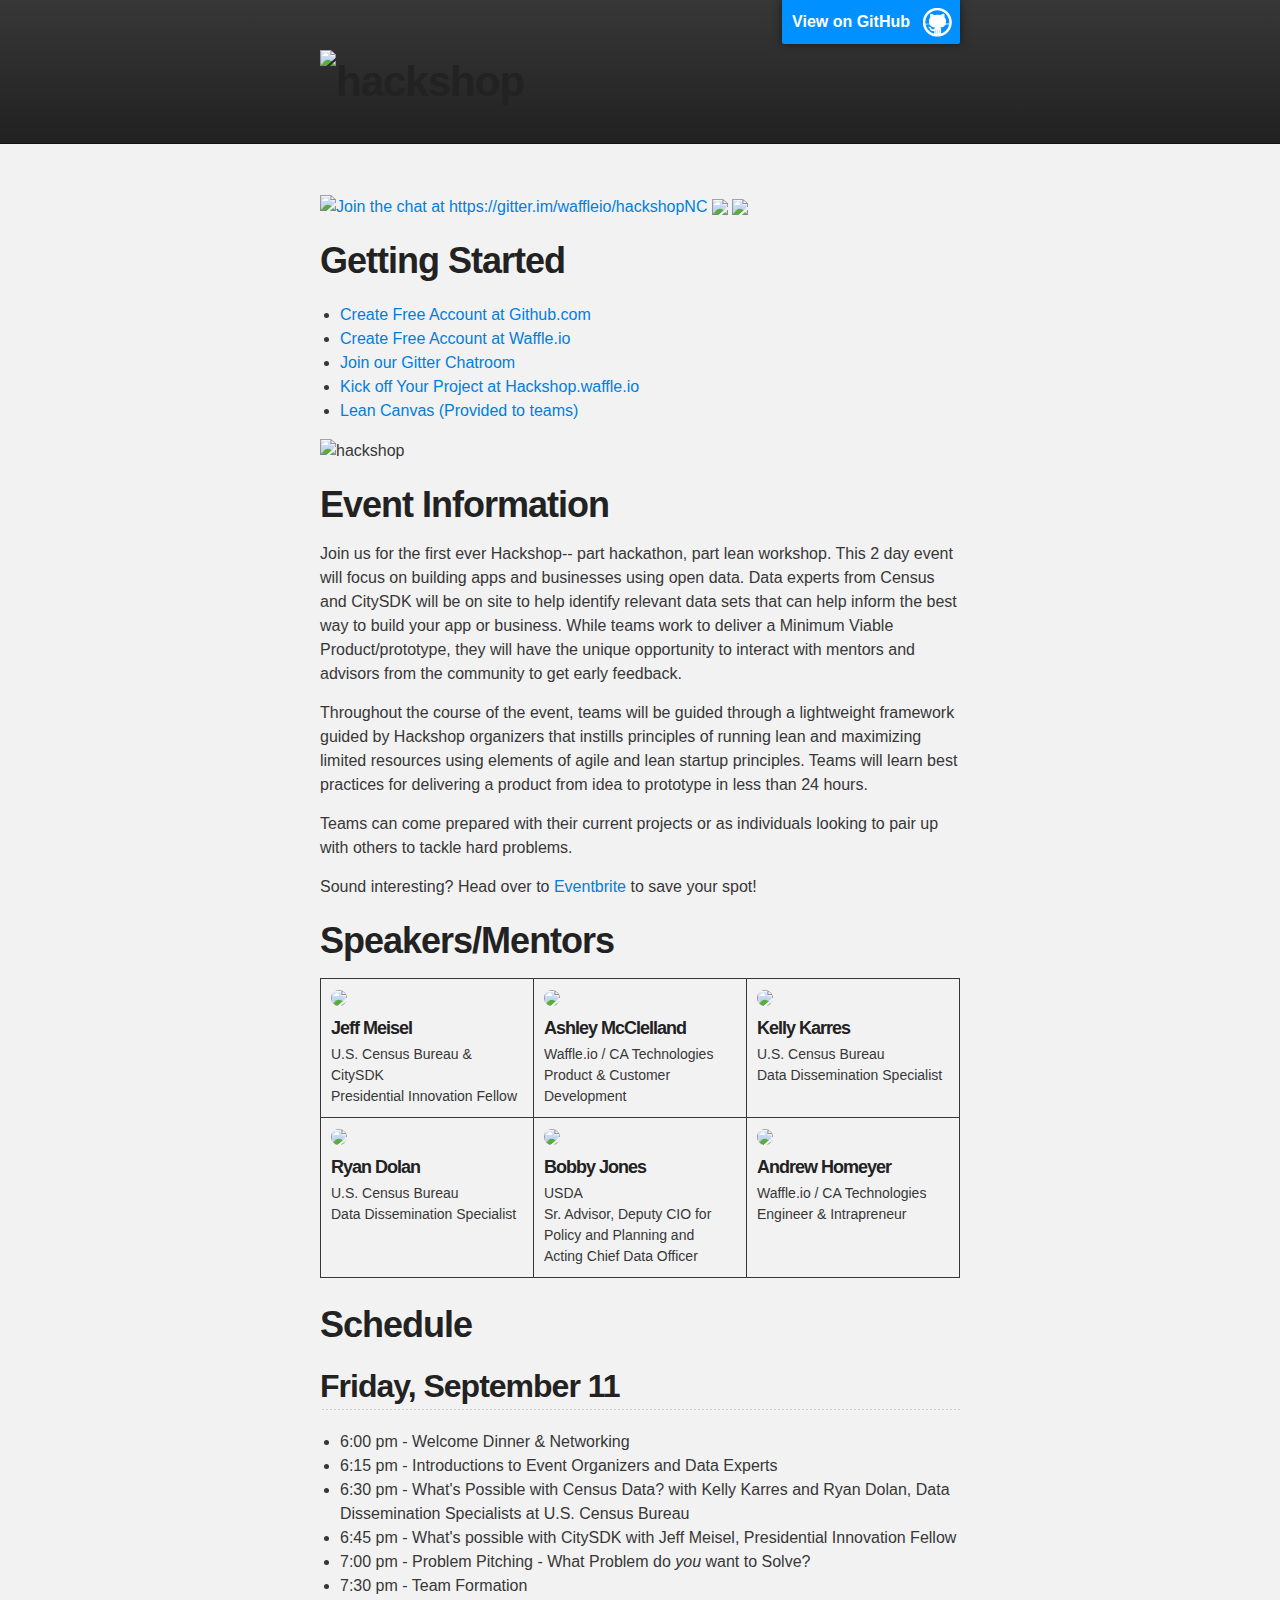
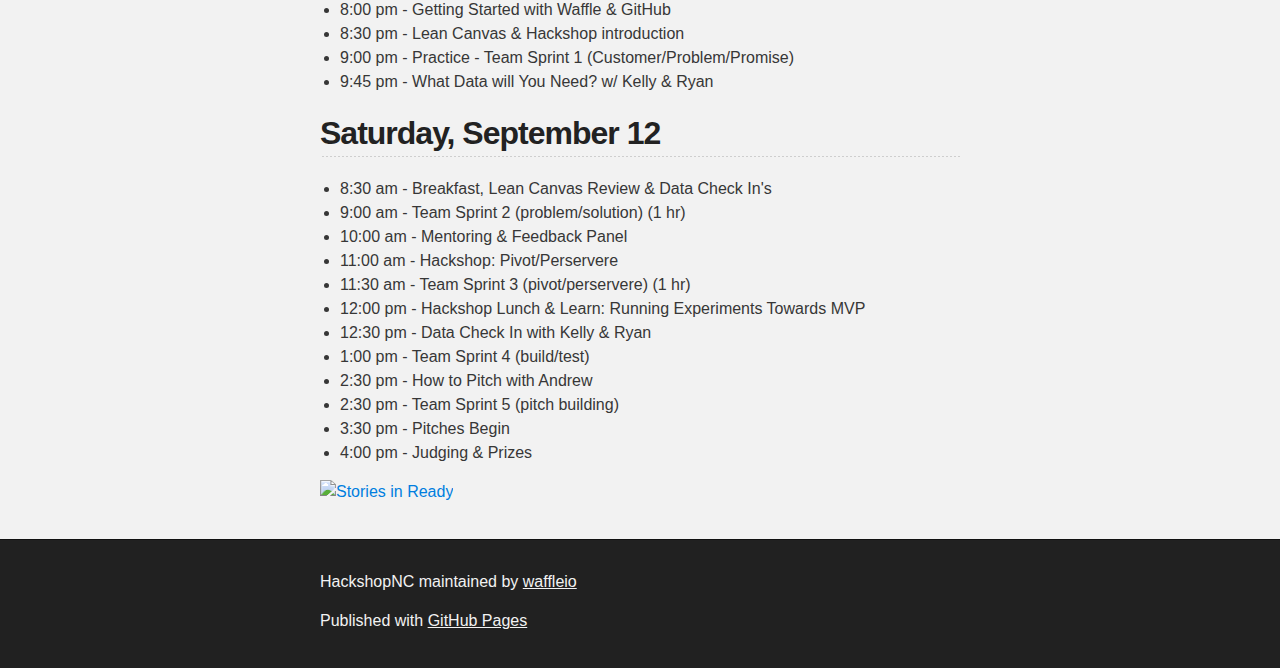
==== commit 8695c8d1: "Update index.html" ====
--- a/index.html
+++ b/index.html
@@ -18,8 +18,7 @@
         <header class="inner">
           <a id="forkme_banner" href="https://github.com/waffleio/hackshopNC">View on GitHub</a>
 
-          <h1 id="project_title"><img width="600" border="0" alt="hackshop" src="https://cloud.githubusercontent.com/assets/100216/9806476/cac548ee-5812-11e5-8dc8-3fe94f8b1603.png"></h1>
-          <h2 id="project_tagline">September 11-12 in Raleigh, NC</h2>
+          <h1 id="project_title"><img width="600" border="0" alt="hackshop" src="https://cloud.githubusercontent.com/assets/100216/9807002/cb0ad0c8-581a-11e5-8706-e5e7c17273ee.png"></h1>
 
            
         </header>
@@ -33,13 +32,15 @@
         <a href="https://twitter.com/intent/tweet?text=%23hackshopNC"><img src="https://cloud.githubusercontent.com/assets/100216/9803514/4b26cfde-57f1-11e5-8730-ae3c8cdbcad8.png"></a>
         </p>
 <h1>
-<a id="resources" class="anchor" href="#resources" aria-hidden="true"><span class="octicon octicon-link"></span></a>Resources</h1>
+<a id="resources" class="anchor" href="#resources" aria-hidden="true"><span class="octicon octicon-link"></span></a>Getting Started</h1>
 <p>
   <ul>
-    <li><a href="http://github.com">Github.com</a></li>
-    <li><a href="http://hackshop.waffle.io">Hackshop.waffle.io</a></li>
-    <li>Lean Canvas (Provided to teams)</li>
-</ul>
+    <li><a href="http://github.com">Create Free Account at Github.com</a></li>
+    <li><a href="http://waffle.io">Create Free Account at Waffle.io</a></a></li>
+    <li><a href="https://gitter.im/waffleio/hackshopNC">Join our Gitter Chatroom</a></li>
+    <li><a href="http://hackshop.waffle.io">Kick off Your Project at Hackshop.waffle.io</a></li>
+    <li><a href="https://cloud.githubusercontent.com/assets/100216/9820403/c53c9b24-5881-11e5-8c05-4d6549b82b81.jpg">Lean Canvas (Provided to teams)</a></li>
+  </ul>
   
 </p>
 <p>
